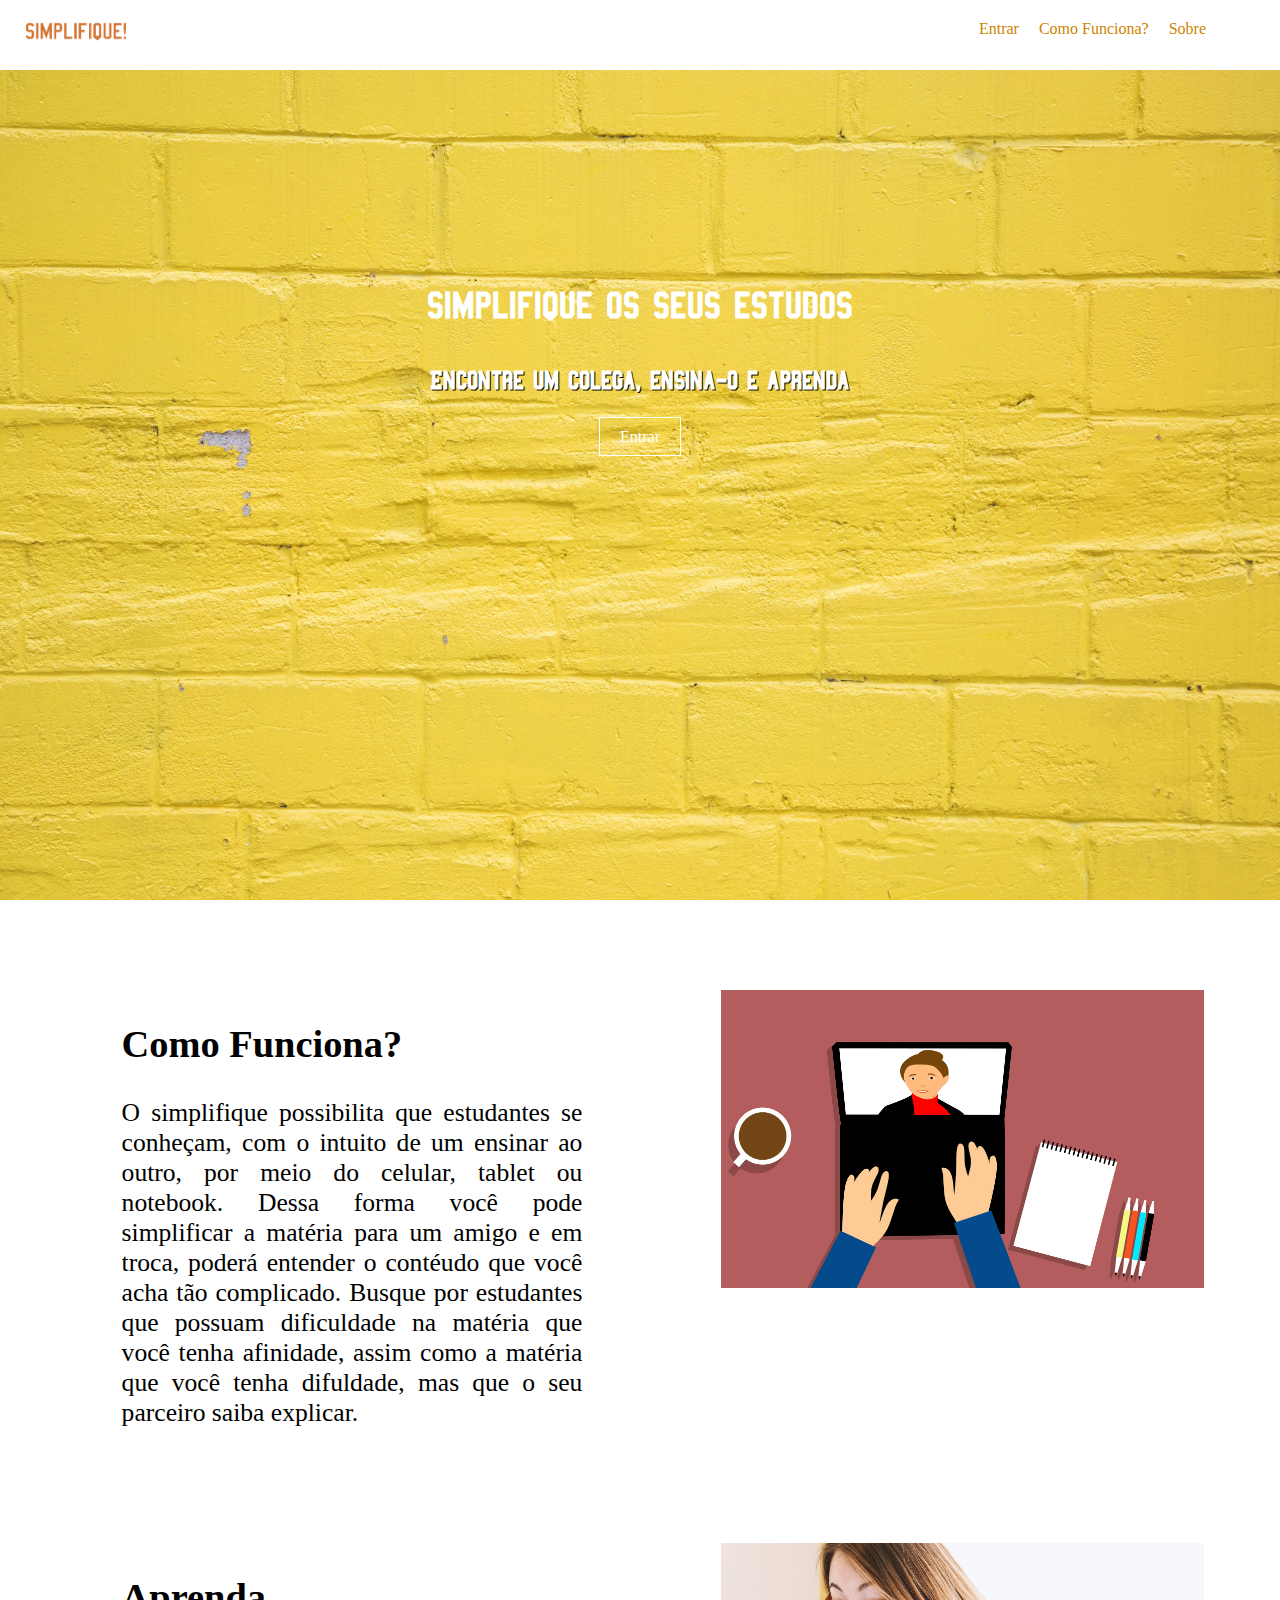
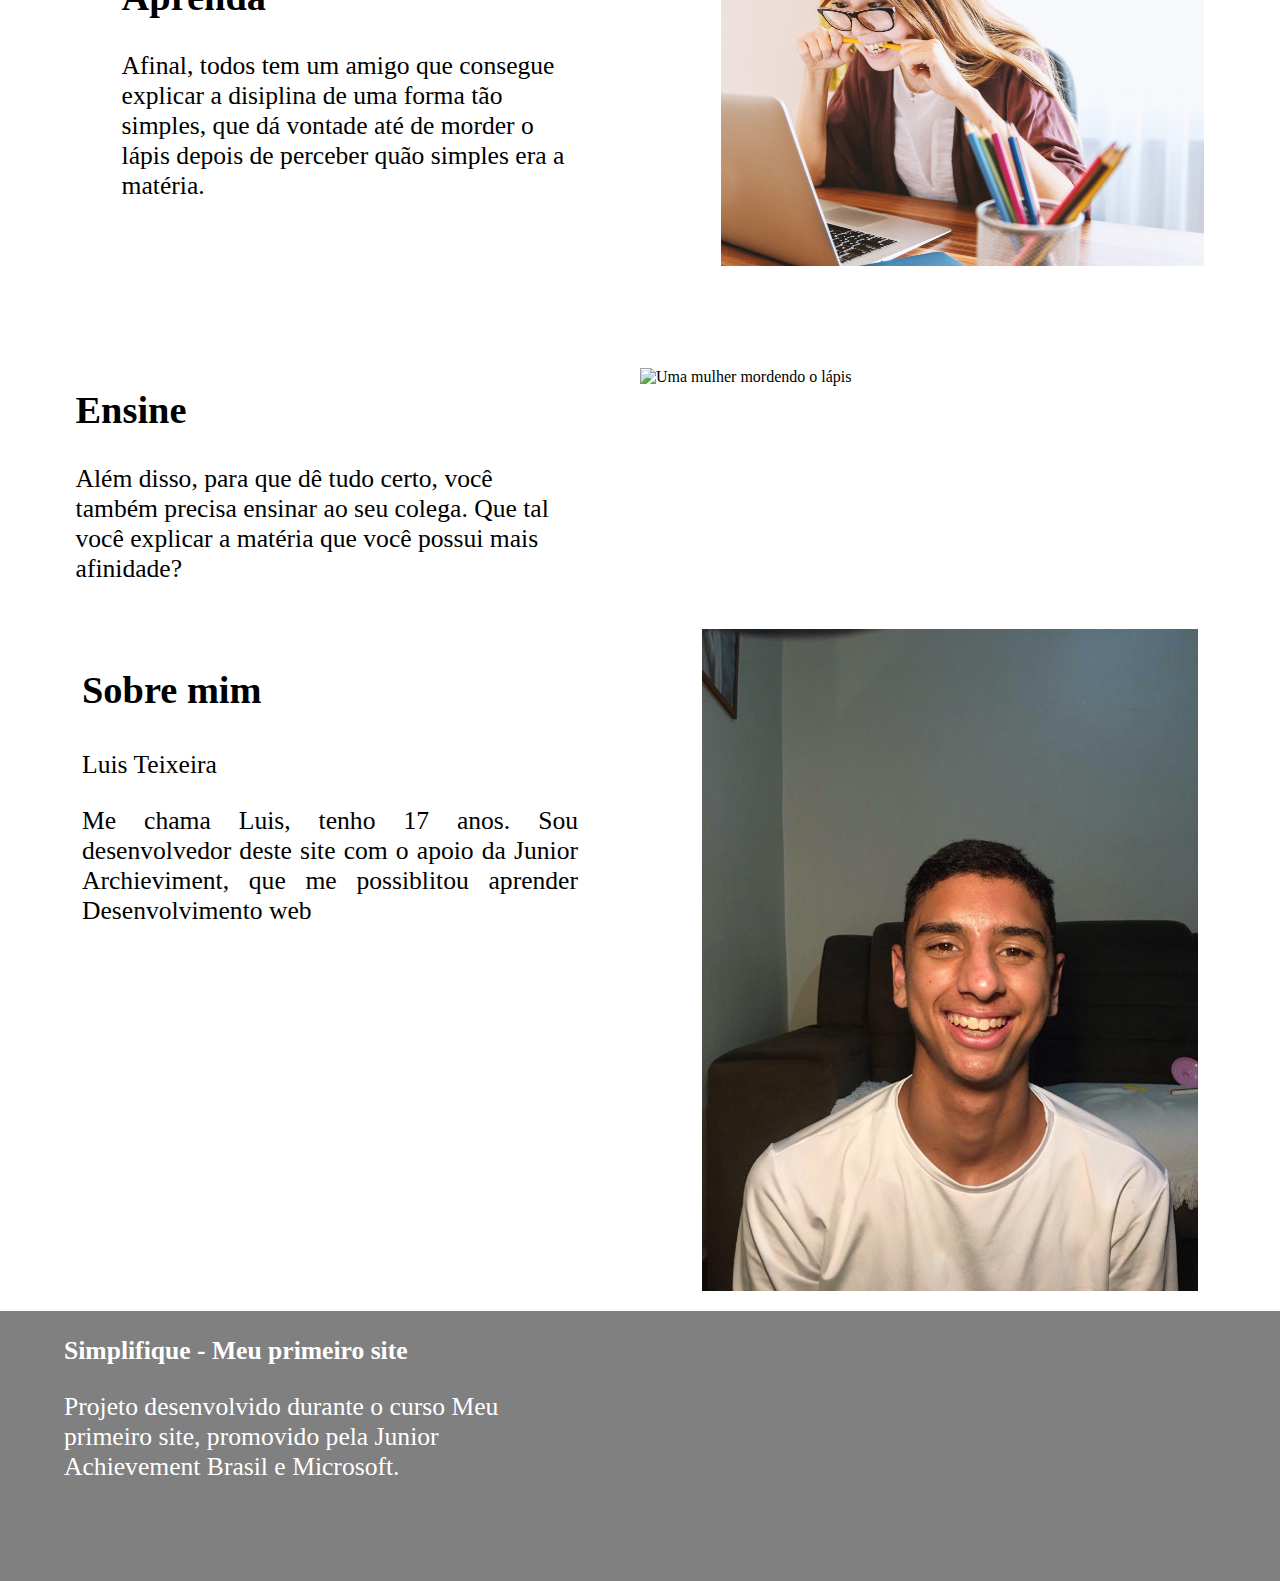
==== index.html @ 86086d3e "título" ====
<html>
    <head>
	<meta charset ="utf-8">
	<meta name="viewport" content="width=device-width, initial-scale=1.0">
        <title>Simplifique</title>
        <link rel="stylesheet" href="estilo.css">
    </head>
    <body>
        <header>
           <a href="index.html"> <img Inicio id="logo" src="img/logo.png" style="max-width:100%;height:auto;" alt="Nossos Mares"/></a>
            <ul id="menu">
                <li><a href="login.html">Entrar</a></li>
                <li><a href="#comoFunciona">Como Funciona?</a></li>
                <li><a href="#sobre">Sobre</a></li>
            </ul>
        </header>
        <div id="imagem_fundo">
             <h4  style="font-size:3vw" id="titulo">Simplifique os seus estudos</h4>
            <h4  style="font-size:2vw" id="subtitulo">Encontre um colega, ensina-o e aprenda</h4>
            <a id="acao" href="login.html" target="_blanck">Entrar</a>
        </div>
		<section id="comoFunciona" class="comoFunciona">
          <div class="coluna dois">
		  <h2 style="font-size:3vw">Como Funciona?</h2>
             <p  style="font-size:2vw">O simplifique possibilita que estudantes se conheçam, com o intuito de um ensinar ao outro, por meio do celular, tablet ou notebook. Dessa forma você pode simplificar a matéria para um amigo e em troca, poderá entender o contéudo que você acha tão complicado. Busque por estudantes que possuam dificuldade na matéria que você tenha afinidade, assim como a matéria que você tenha difuldade, mas que o seu parceiro saiba explicar.
			 </p> 
          </div>
			
          <div class="imgComoFunciona">
              <img style="max-width:100%;height:auto;" src="img/comoFunciona.jpg" alt="Uma mulher mordendo o lápis" />
          </div>  
			
        </section>
		
       <section id="aprender" class="aprender">
            <div class="coluna dois">
			<h2 style="font-size:3vw">Aprenda</h2>
              <p style="font-size:2vw">Afinal, todos tem um amigo  que consegue explicar a disiplina de uma forma tão simples, que dá vontade até de morder o lápis depois de perceber quão simples era a matéria. </p> 
            </div>
			
            <div class="imgAprender">
                <img style="max-width:100%;height:auto;" src="img/mordendoLapis.jpg" alt="Uma mulher mordendo o lápis" />
            </div>  
			
        </section>
		
		<section id="ensinar" class="ensinar">
            <div class="coluna dois">
			 <h2 style="font-size:3vw">Ensine</h2>
              <p style="font-size:2vw">Além disso, para que dê tudo certo, você também precisa ensinar ao seu colega. Que tal você explicar a matéria que você possui mais afinidade? </p> 
            </div>
			
            <div class="imgEnsinar">
                <img style="max-width:100%;height:auto;" src="img/mulherEsinando.jpg" alt="Uma mulher mordendo o lápis" />
            </div>  
			
        </section>
    
        <section id="sobre" >
            <div class="coluna dois">
                <h3 style="font-size:3vw">Sobre mim</h3>
                <p style="font-size:2vw">Luis Teixeira</p>
                <p style="font-size:2vw" class="justificado" style="font-size:22px" font-family="school" >Me chama Luis, tenho 17 anos. Sou desenvolvedor deste site com o apoio da Junior Archieviment, que me possiblitou aprender Desenvolvimento web</p>
            </div>
            <div class="coluna dois">
                <img style="max-width:100%;height:auto;" src="img/eu.jpg" alt="Eu sorrindo" />
            </div>
        </section>
        <footer>
            <div class="coluna dois">
                <h3 style="font-size:2vw">Simplifique - Meu primeiro site</h3>
                <p style="font-size:2vw">Projeto desenvolvido durante o curso Meu primeiro site, promovido pela Junior Achievement Brasil e Microsoft.</p>
            </div>
            
        </footer>
    </body>
</html>
---- estilo.css ----
html, body {
    margin: 0;
    padding: 0;
}
@font-face {
	font-family: colleges;
	src: url(fonts/colleges.ttf)
}
@font-face {
	font-family: retrochips;
	src: url(fonts/retrochips.ttf)
}
header {
  background-color: white;
    color: white;
    height: 70px;
    width: 100%;
    position: fixed;
    z-index: 10;
}
#logo {
    width: 100px;
    position: absolute;
    top: 1px;
    margin-left: 2%;
}
#menu {
    float: right;
    margin-right: 5%;
    list-style: none;
    margin-top: 0px;
}
li {
    float: left;
    padding: 20 10 20 10;
}
a {	text-decoration:none;
	color: #cc8400;
}
#imagem_fundo {
    background: url("fundo.jpg");
    height: 100%;
    text-align: center;
    background-size: cover;
}
#titulo {
    color: white;
    padding-top: 23%;
    font-size: 40px;
    line-height: 0.6;
	font-family: colleges;
}
#subtitulo {
    color: white;
    margin-left: 20%;
    margin-right: 20%;
    text-shadow: 1px 1px  black;
	font-family: colleges;
}
#acao {
    color: white;
    border: 1px white solid;
    padding: 10px 20px 10px 20px ;
}
.comoFunciona {
    text-align: justify;
	margin-top: 90px;
	float: left;
	padding: 0 5%;
	font-family: retrochips;

}
.imgComoFunciona{
	width: 42%;
	float: right;
    padding: 0 1%;
    position: relative;

}

.aprender {
    text-align: justify;
	text-align: left;
	margin-top: 90px;
	padding: 0 5%;
	font-family: retrochips;

}
.imgAprender{
	width: 42%;
	float: right;
    padding: 0 1%;
    position: relative;

}

.ensinar {
   text-align: justify;
	text-align: left;
	margin-top: 90px;
	padding: 0 1%;
	font-family: retrochips;

}
.imgEnsinar{
	width: 42%;
	float: left;
    padding: 1% 0;
    position: relative;

}
.icone {
    width: 51px;
}
section {
    padding: 20px;
    float: left;
}
.destaque {
    background-color: #f7f7f7;
}
.imgeco {
    width: 90%;
    height: 30%;
}
.coluna {
    float: left;
    padding: 0 5%;
    position: relative;
}
.dois {
    width: 40%;
}
.quatro {
    width: 15%;
}
.tres {
    width: 29%;
    padding: 0 2%;
}
.justificado {
    text-align: justify;
}
.centralizado {
    text-align: center;
}
footer {
    background-color: #808080;
    float: left;
    width: 100%;
    height: 30%;
    color: white;
}
 @media screen and (max-width: 800px) {
 .left, .main, .right {
width: 100%;
 }
}
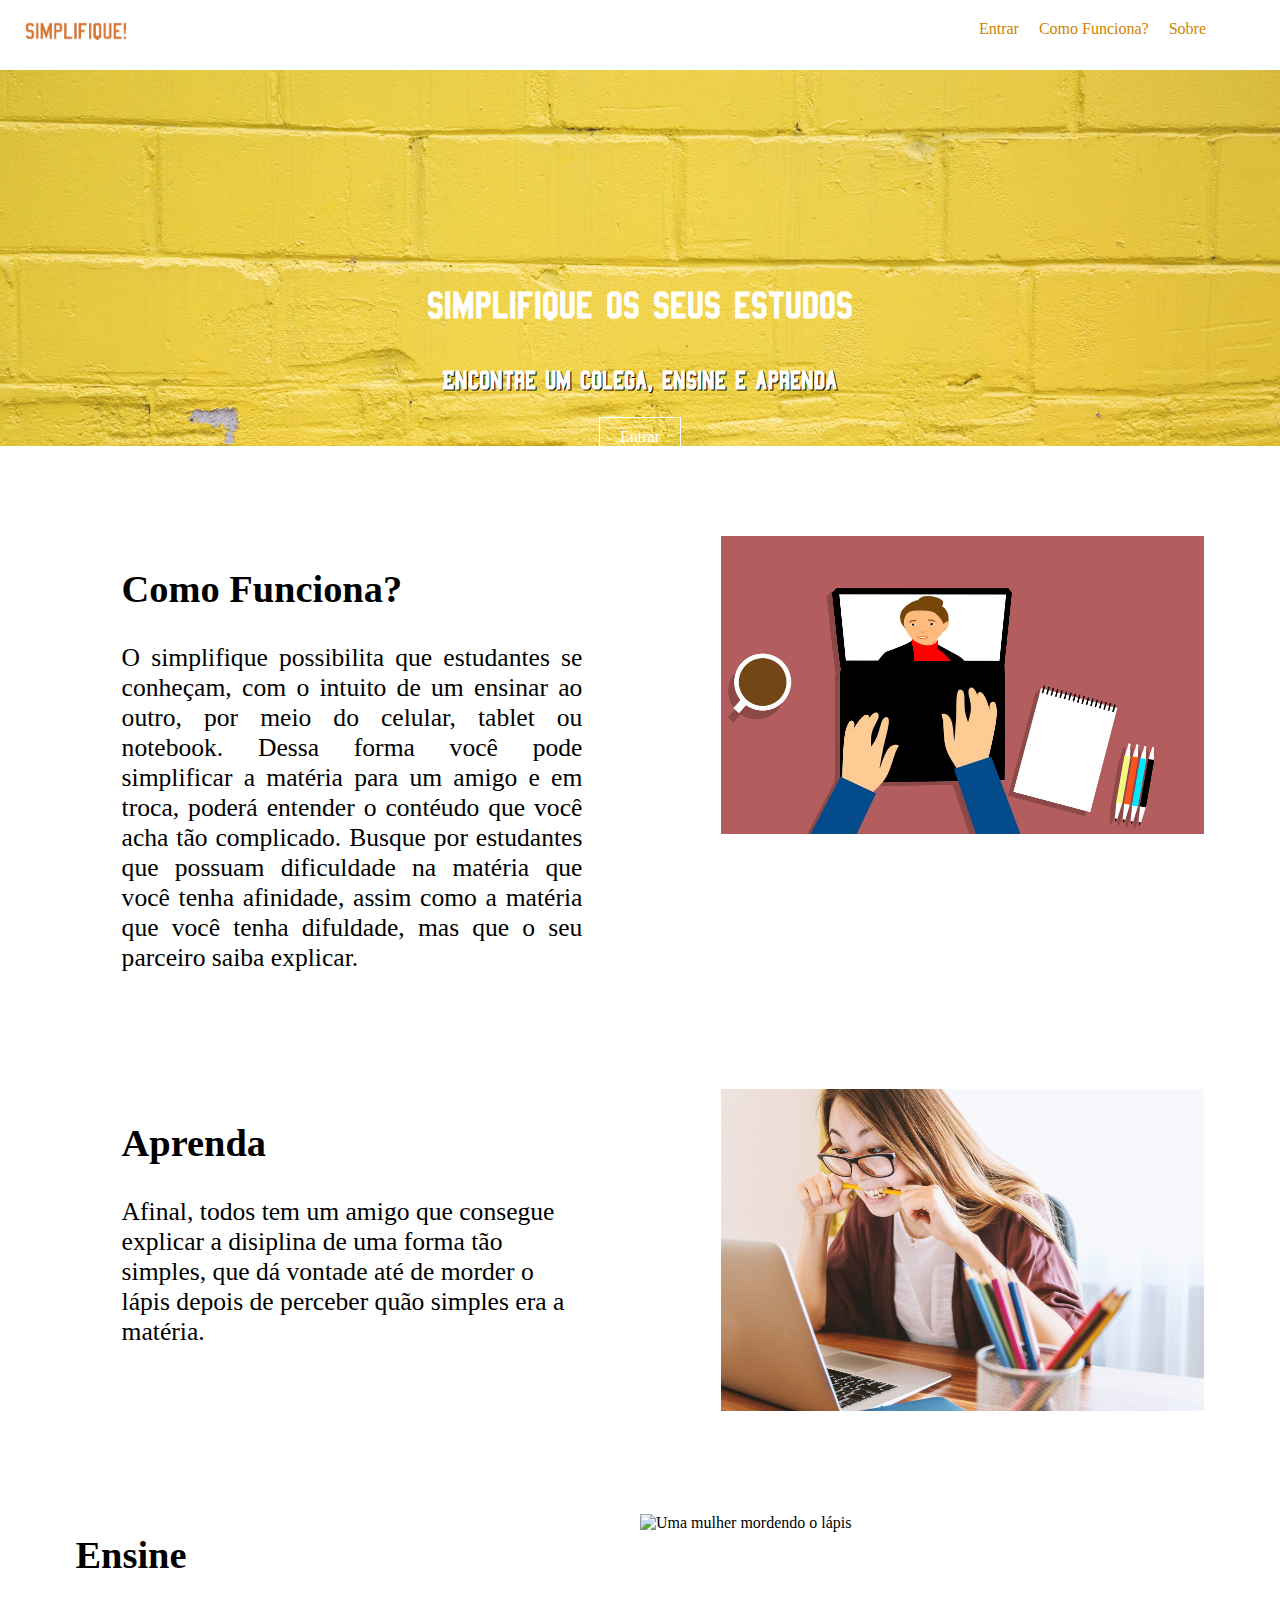
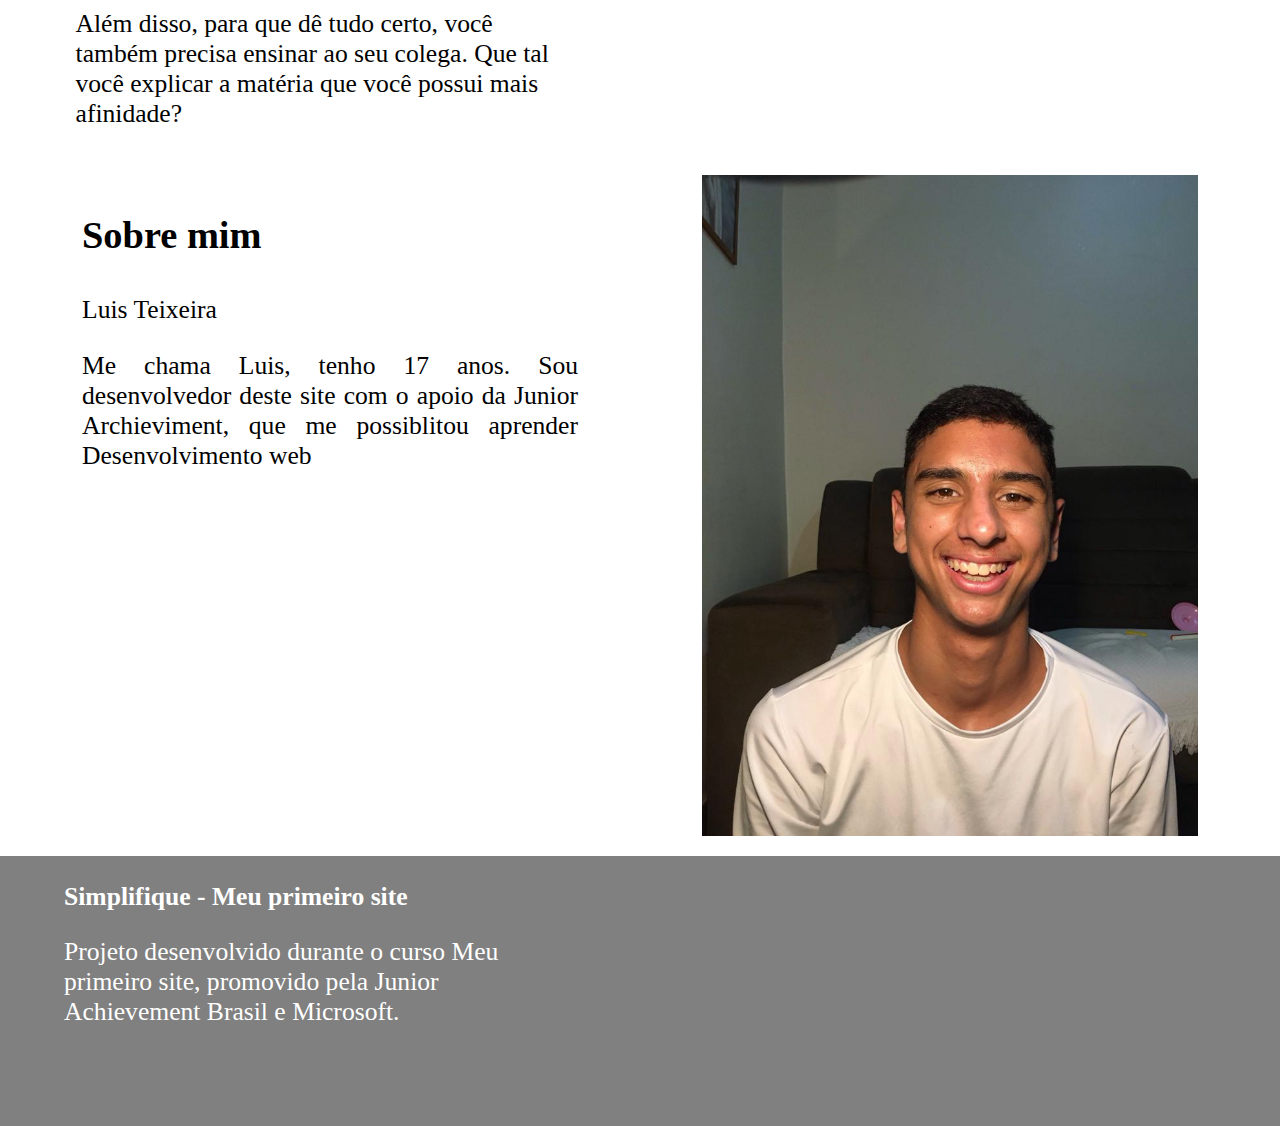
==== commit c8d6336b: "erro de pt" ====
--- a/index.html
+++ b/index.html
@@ -7,7 +7,7 @@
     </head>
     <body>
         <header>
-           <a href="index.html"> <img Inicio id="logo" src="img/logo.png" style="max-width:100%;height:auto;" alt="Nossos Mares"/></a>
+           <a href="index.html"> <img Inicio id="logo" src="img/logo.png" style="max-width:100%;height:auto;" alt="Simplifique"/></a>
             <ul id="menu">
                 <li><a href="login.html">Entrar</a></li>
                 <li><a href="#comoFunciona">Como Funciona?</a></li>
@@ -16,7 +16,7 @@
         </header>
         <div id="imagem_fundo">
              <h4  style="font-size:3vw" id="titulo">Simplifique os seus estudos</h4>
-            <h4  style="font-size:2vw" id="subtitulo">Encontre um colega, ensina-o e aprenda</h4>
+            <h4  style="font-size:2vw" id="subtitulo">Encontre um colega, ensine e aprenda</h4>
             <a id="acao" href="login.html" target="_blanck">Entrar</a>
         </div>
 		<section id="comoFunciona" class="comoFunciona">
--- a/estilo.css
+++ b/estilo.css
@@ -39,7 +39,8 @@
 }
 #imagem_fundo {
     background: url("fundo.jpg");
-    height: 100%;
+	max-width:100%;
+	height:auto;
     text-align: center;
     background-size: cover;
 }
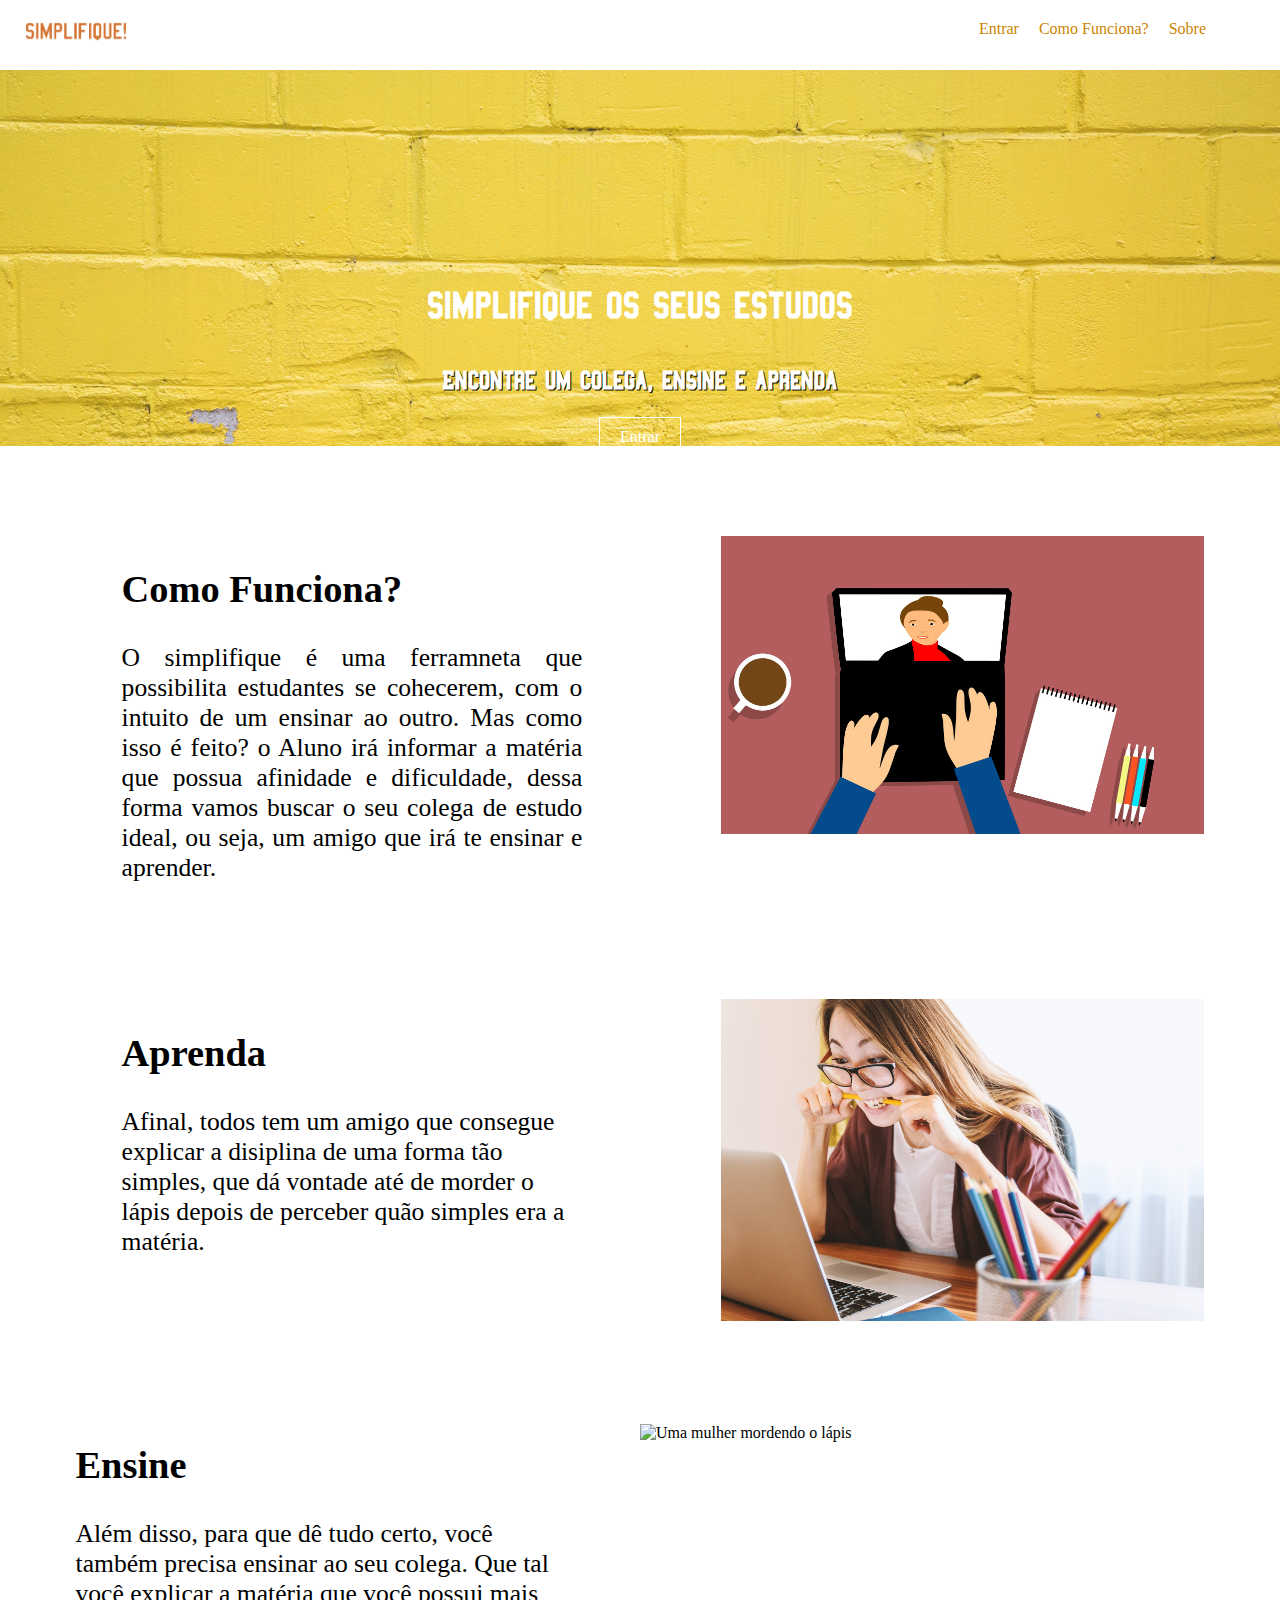
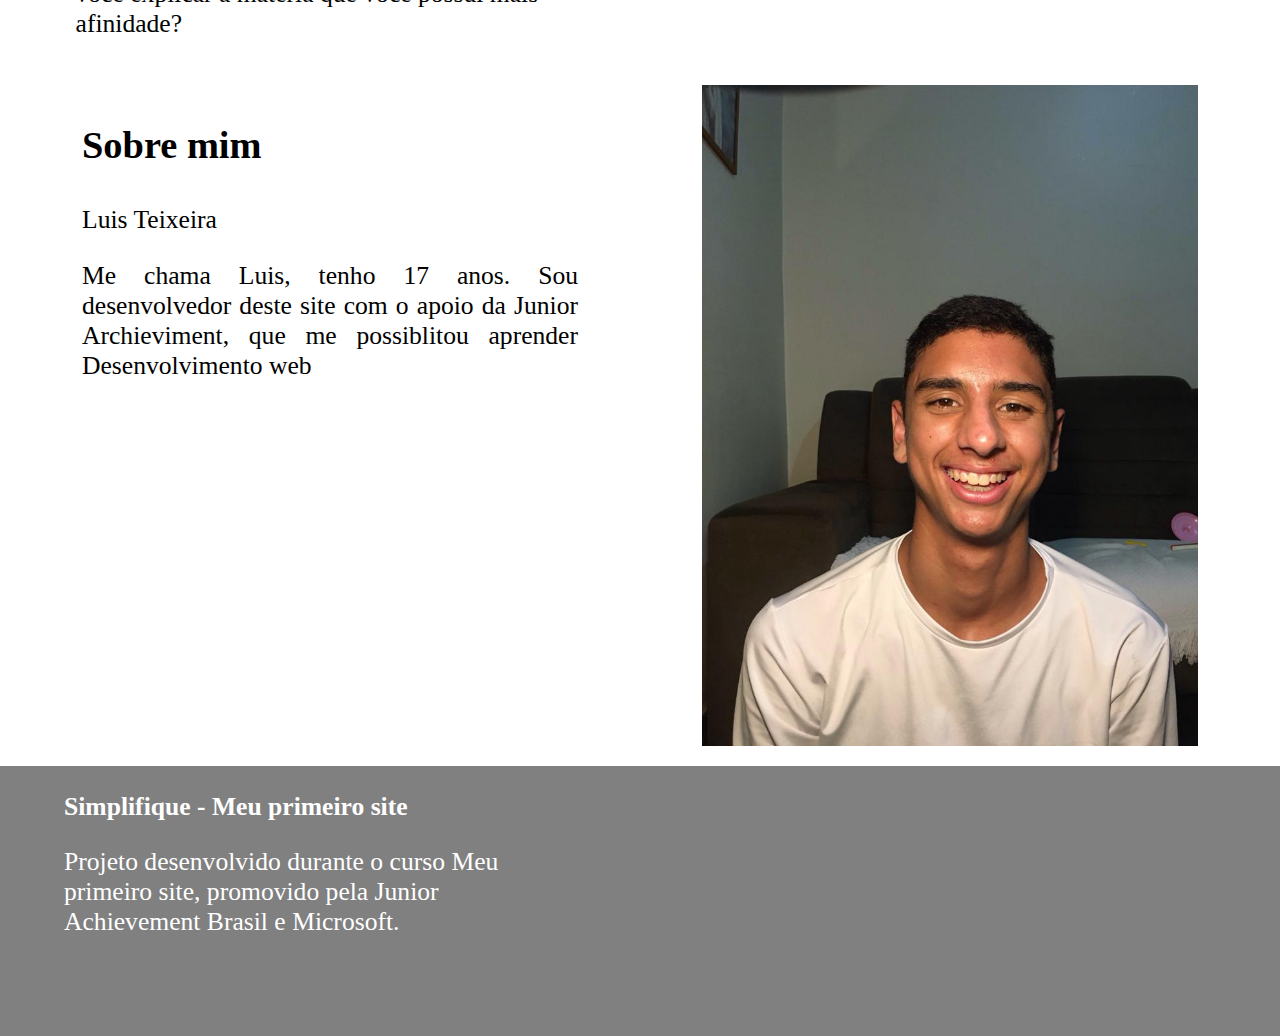
==== commit 24d50a65: "Update index.html" ====
--- a/index.html
+++ b/index.html
@@ -22,7 +22,7 @@
 		<section id="comoFunciona" class="comoFunciona">
           <div class="coluna dois">
 		  <h2 style="font-size:3vw">Como Funciona?</h2>
-             <p  style="font-size:2vw">O simplifique possibilita que estudantes se conheçam, com o intuito de um ensinar ao outro, por meio do celular, tablet ou notebook. Dessa forma você pode simplificar a matéria para um amigo e em troca, poderá entender o contéudo que você acha tão complicado. Busque por estudantes que possuam dificuldade na matéria que você tenha afinidade, assim como a matéria que você tenha difuldade, mas que o seu parceiro saiba explicar.
+             <p  style="font-size:2vw">O simplifique é uma ferramneta que possibilita estudantes se cohecerem, com o intuito de um ensinar ao outro. Mas como isso é feito? o Aluno irá informar a matéria que possua afinidade e dificuldade, dessa forma vamos buscar o seu colega de estudo ideal, ou seja, um amigo que irá  te ensinar e aprender.
 			 </p> 
           </div>
 			
--- a/estilo.css
+++ b/estilo.css
@@ -39,7 +39,7 @@
 }
 #imagem_fundo {
     background: url("fundo.jpg");
-	max-width:100%;
+	max-width:300%;
 	height:auto;
     text-align: center;
     background-size: cover;
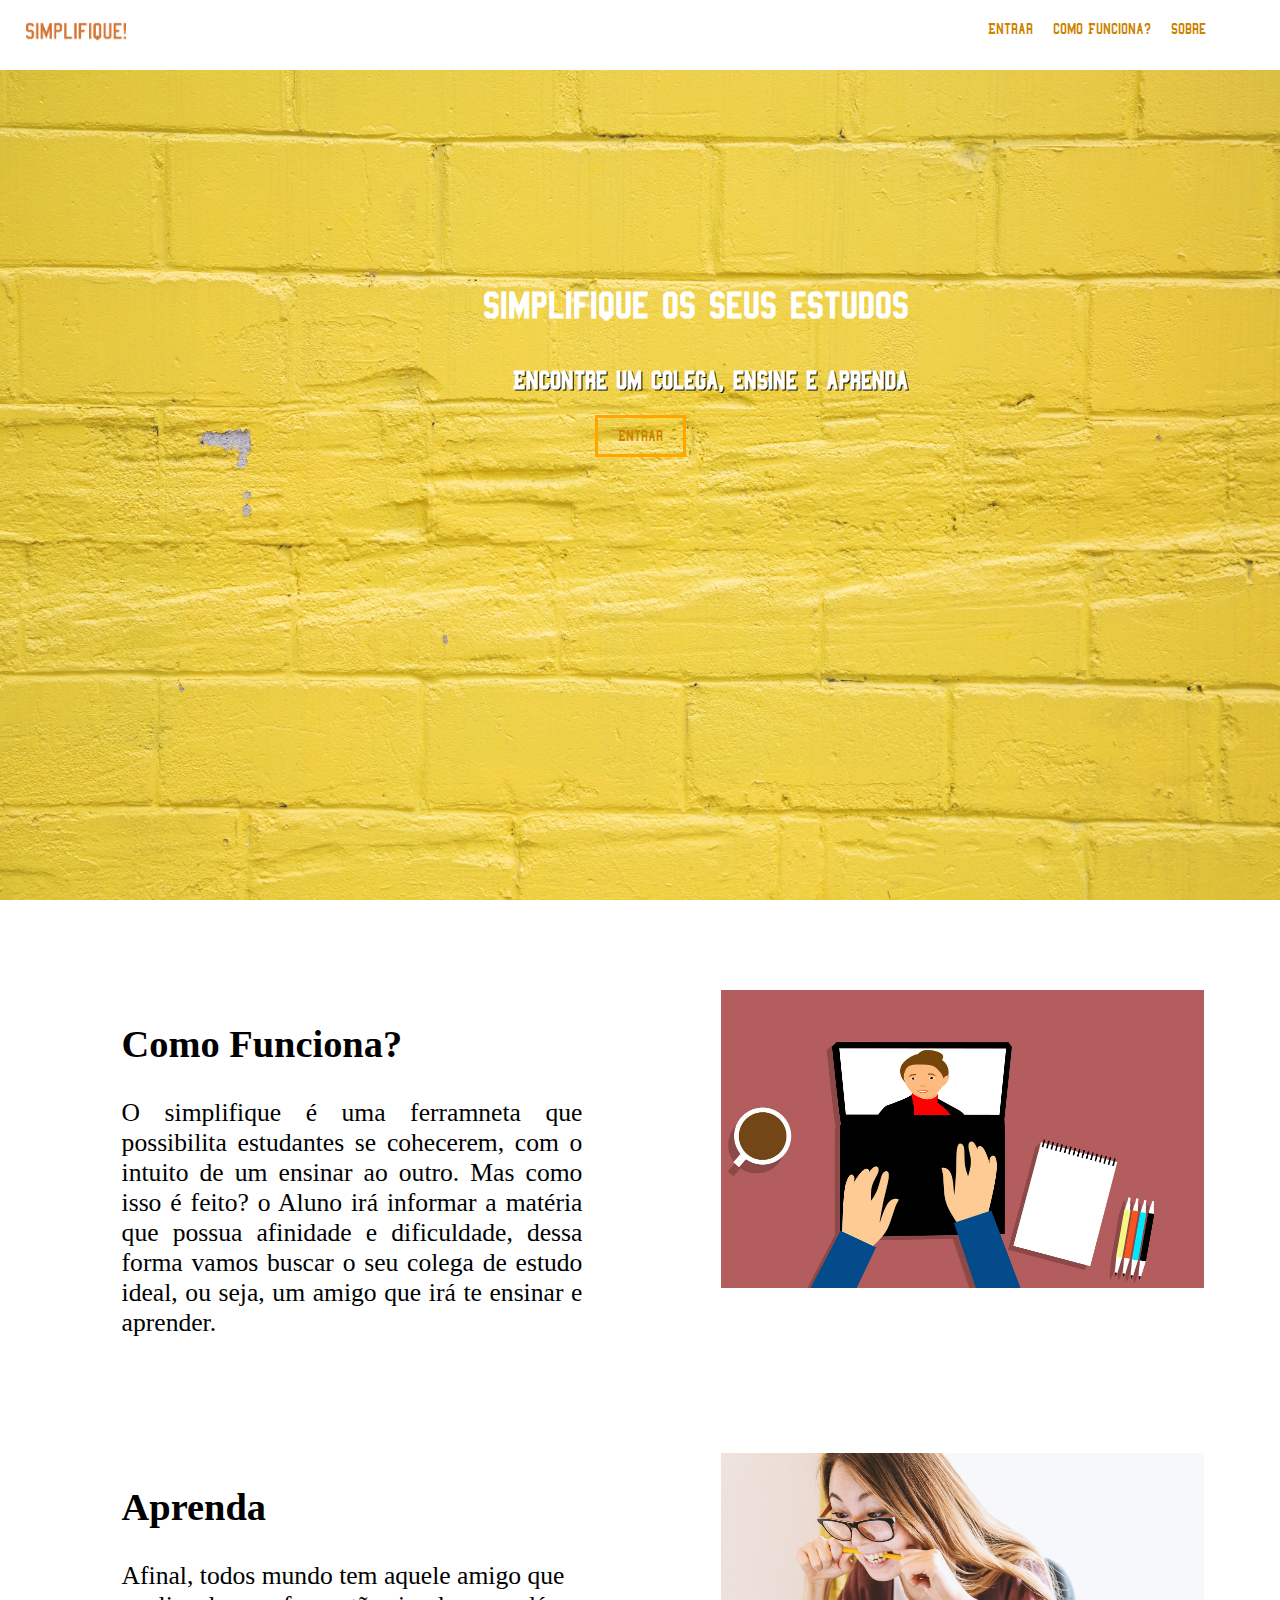
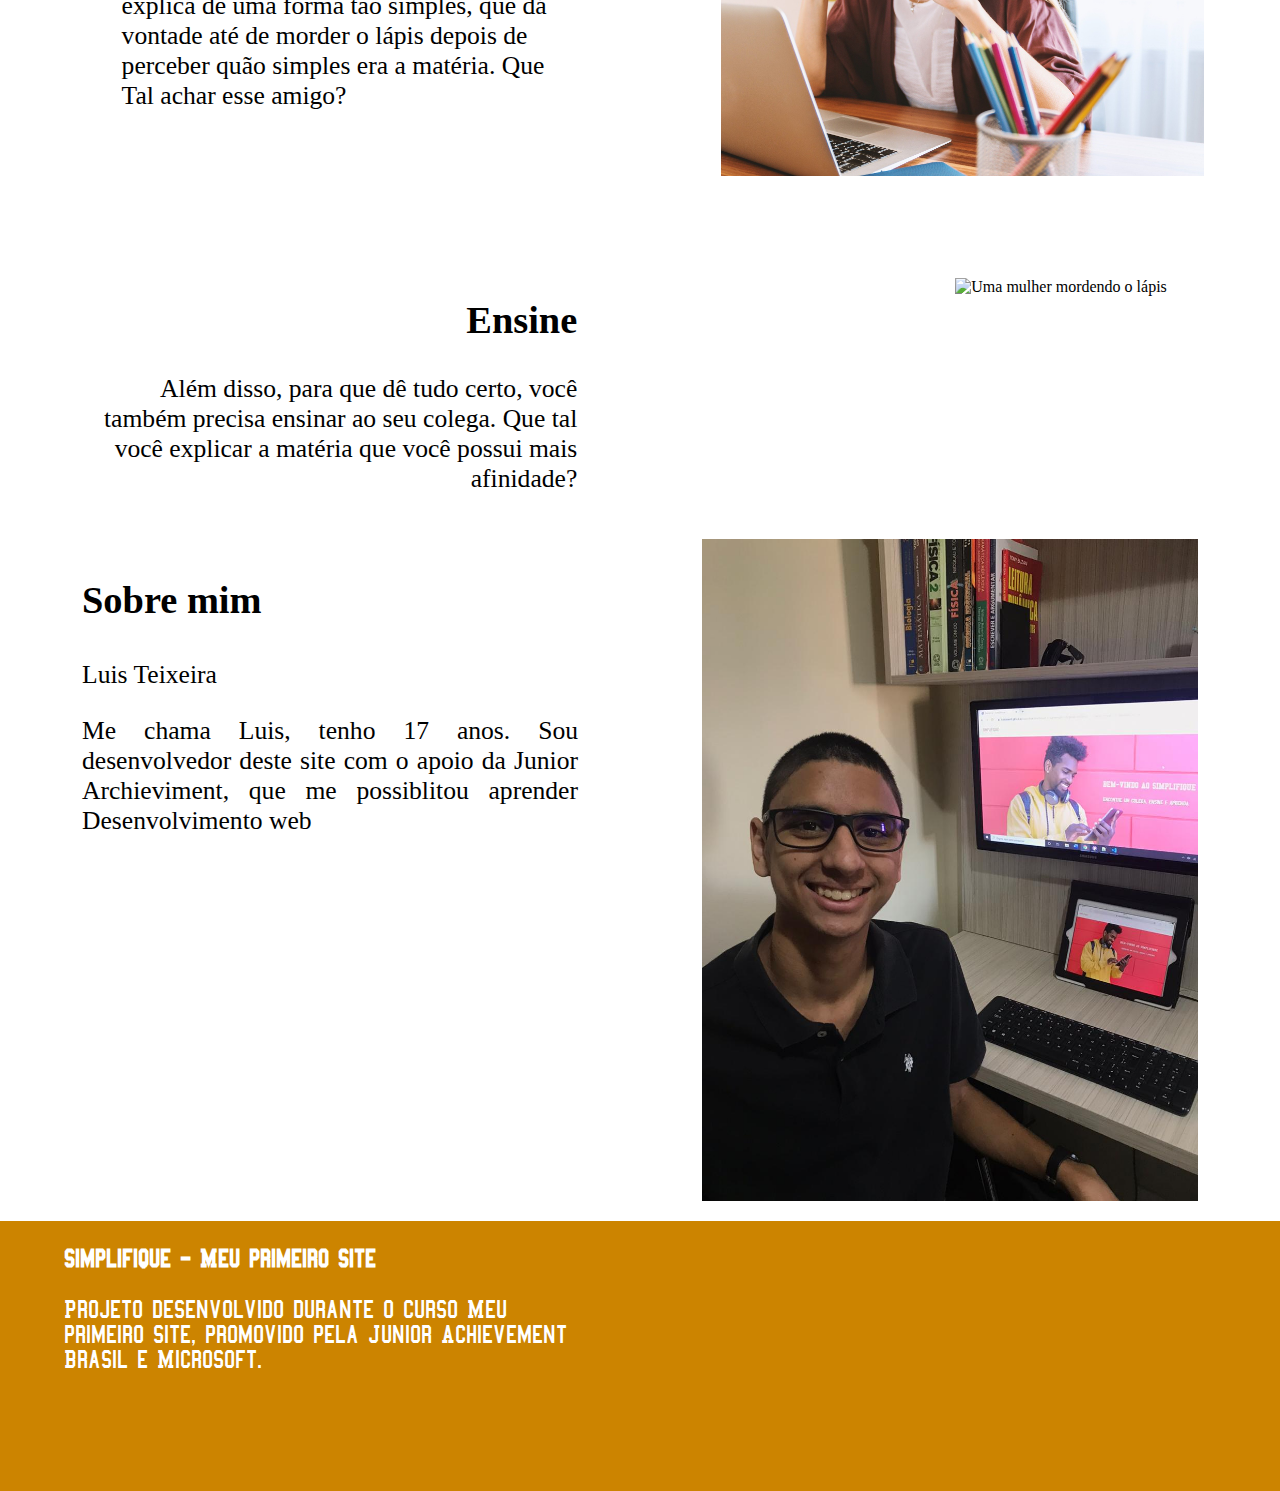
==== commit db0b78ca: "mundança de texto" ====
--- a/index.html
+++ b/index.html
@@ -1,9 +1,9 @@
 <html>
     <head>
 	<meta charset ="utf-8">
-	<meta name="viewport" content="width=device-width, initial-scale=1.0">
         <title>Simplifique</title>
         <link rel="stylesheet" href="estilo.css">
+		<meta name="viewport" content="width=device-width, initial-scale=1.0">
     </head>
     <body>
         <header>
@@ -35,7 +35,7 @@
        <section id="aprender" class="aprender">
             <div class="coluna dois">
 			<h2 style="font-size:3vw">Aprenda</h2>
-              <p style="font-size:2vw">Afinal, todos tem um amigo  que consegue explicar a disiplina de uma forma tão simples, que dá vontade até de morder o lápis depois de perceber quão simples era a matéria. </p> 
+              <p style="font-size:2vw">Afinal, todos mundo tem aquele amigo que explica de uma forma tão simples, que dá vontade até de morder o lápis depois de perceber quão simples era a matéria. Que Tal achar esse amigo? </p> 
             </div>
 			
             <div class="imgAprender">
--- a/estilo.css
+++ b/estilo.css
@@ -36,39 +36,43 @@
 }
 a {	text-decoration:none;
 	color: #cc8400;
+	font-family: colleges;
 }
 #imagem_fundo {
     background: url("fundo.jpg");
-	max-width:300%;
-	height:auto;
+    height: 100%;
     text-align: center;
     background-size: cover;
 }
 #titulo {
     color: white;
+	text-align: right;
+	padding: 0 29%;
     padding-top: 23%;
     font-size: 40px;
     line-height: 0.6;
 	font-family: colleges;
 }
 #subtitulo {
-    color: white;
-    margin-left: 20%;
-    margin-right: 20%;
+	color: white;
+	text-align: right;
+	padding: 0 29%;
+	font-size: 20px;
     text-shadow: 1px 1px  black;
 	font-family: colleges;
 }
 #acao {
-    color: white;
-    border: 1px white solid;
+    color: #cc8400;
+    border: 3px orange solid;
     padding: 10px 20px 10px 20px ;
+	font-family: colleges;
 }
 .comoFunciona {
     text-align: justify;
 	margin-top: 90px;
 	float: left;
 	padding: 0 5%;
-	font-family: retrochips;
+		font-family: retrochips;
 
 }
 .imgComoFunciona{
@@ -84,7 +88,7 @@
 	text-align: left;
 	margin-top: 90px;
 	padding: 0 5%;
-	font-family: retrochips;
+		font-family: retrochips;
 
 }
 .imgAprender{
@@ -97,7 +101,7 @@
 
 .ensinar {
    text-align: justify;
-	text-align: left;
+	text-align: right;
 	margin-top: 90px;
 	padding: 0 1%;
 	font-family: retrochips;
@@ -111,7 +115,7 @@
 
 }
 .icone {
-    width: 51px;
+    width: 35px;
 }
 section {
     padding: 20px;
@@ -121,8 +125,8 @@
     background-color: #f7f7f7;
 }
 .imgeco {
-    width: 90%;
-    height: 30%;
+    width: 40%;
+    height: 15%;
 }
 .coluna {
     float: left;
@@ -146,13 +150,14 @@
     text-align: center;
 }
 footer {
-    background-color: #808080;
+    background-color: #cc8400;
     float: left;
     width: 100%;
     height: 30%;
     color: white;
+		font-family: colleges;
 }
- @media screen and (max-width: 800px) {
+ @media screen and (max-width: 100%) {
  .left, .main, .right {
 width: 100%;
  }
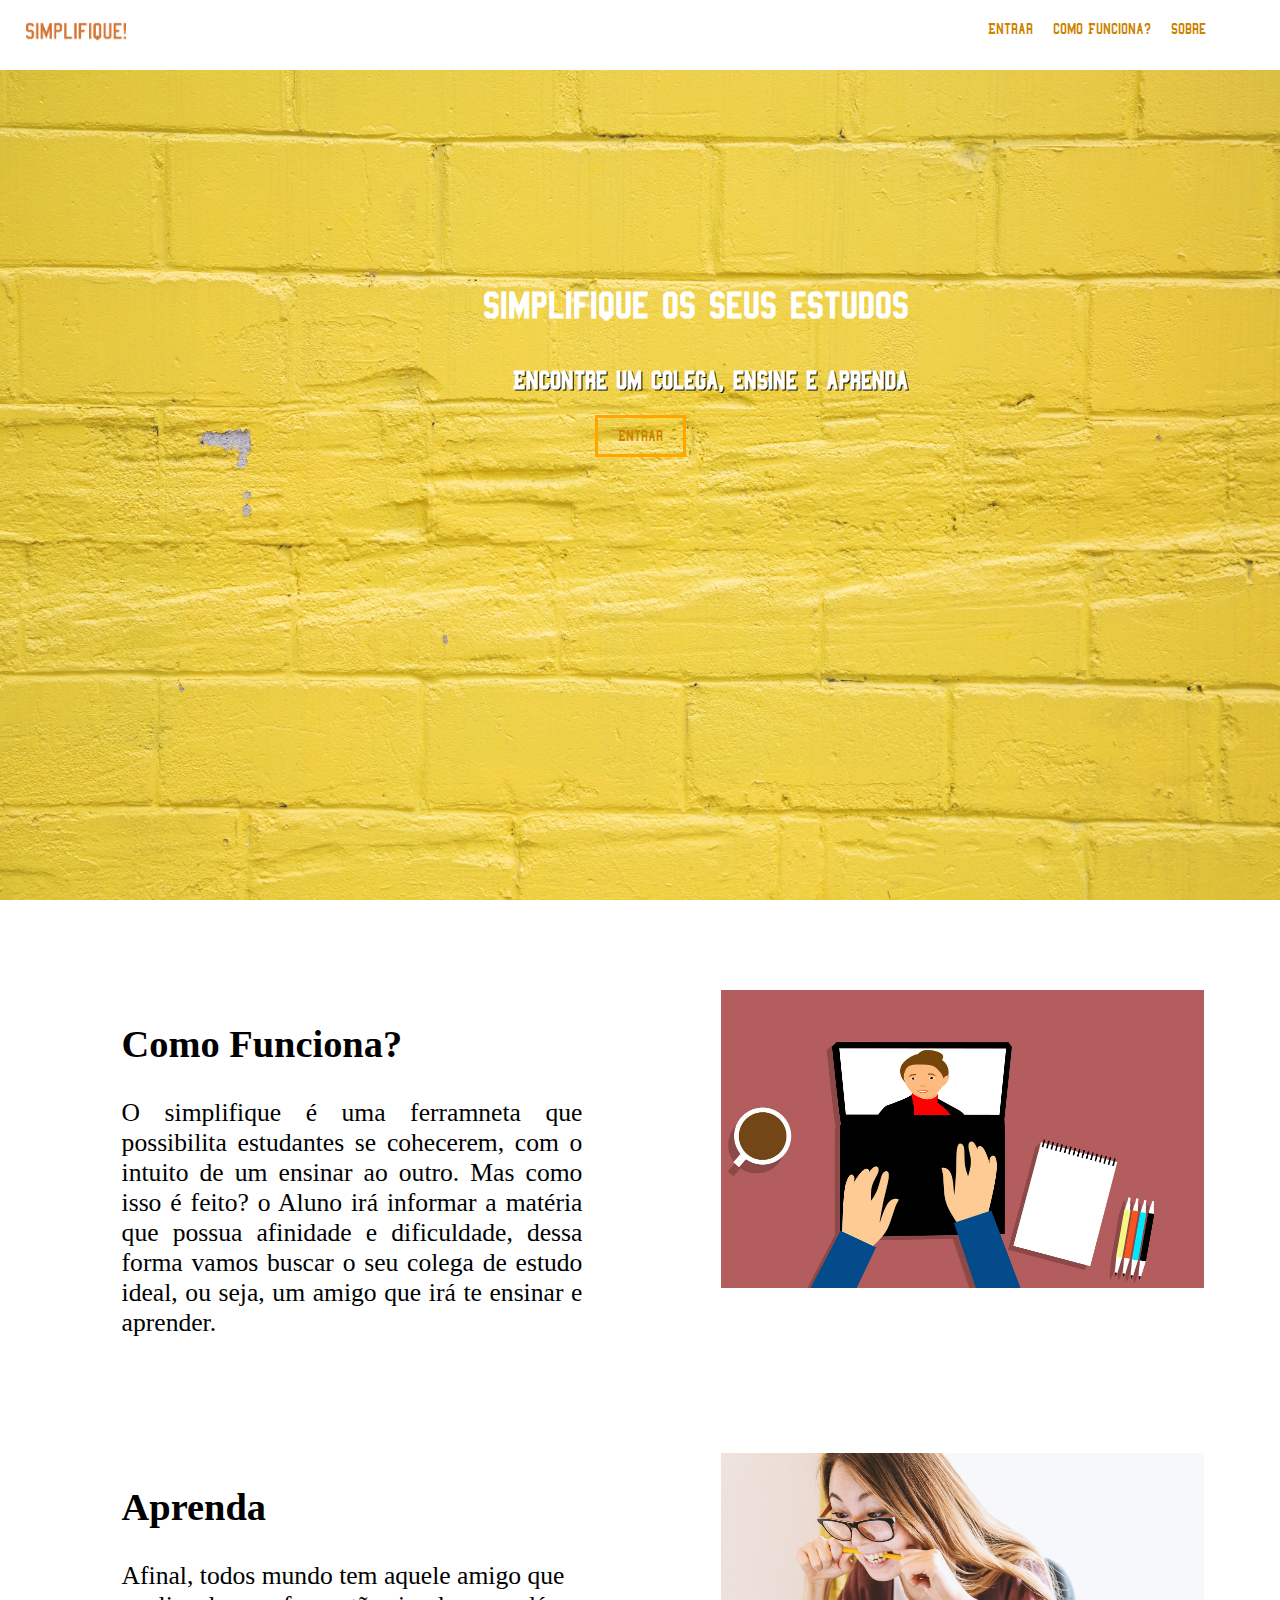
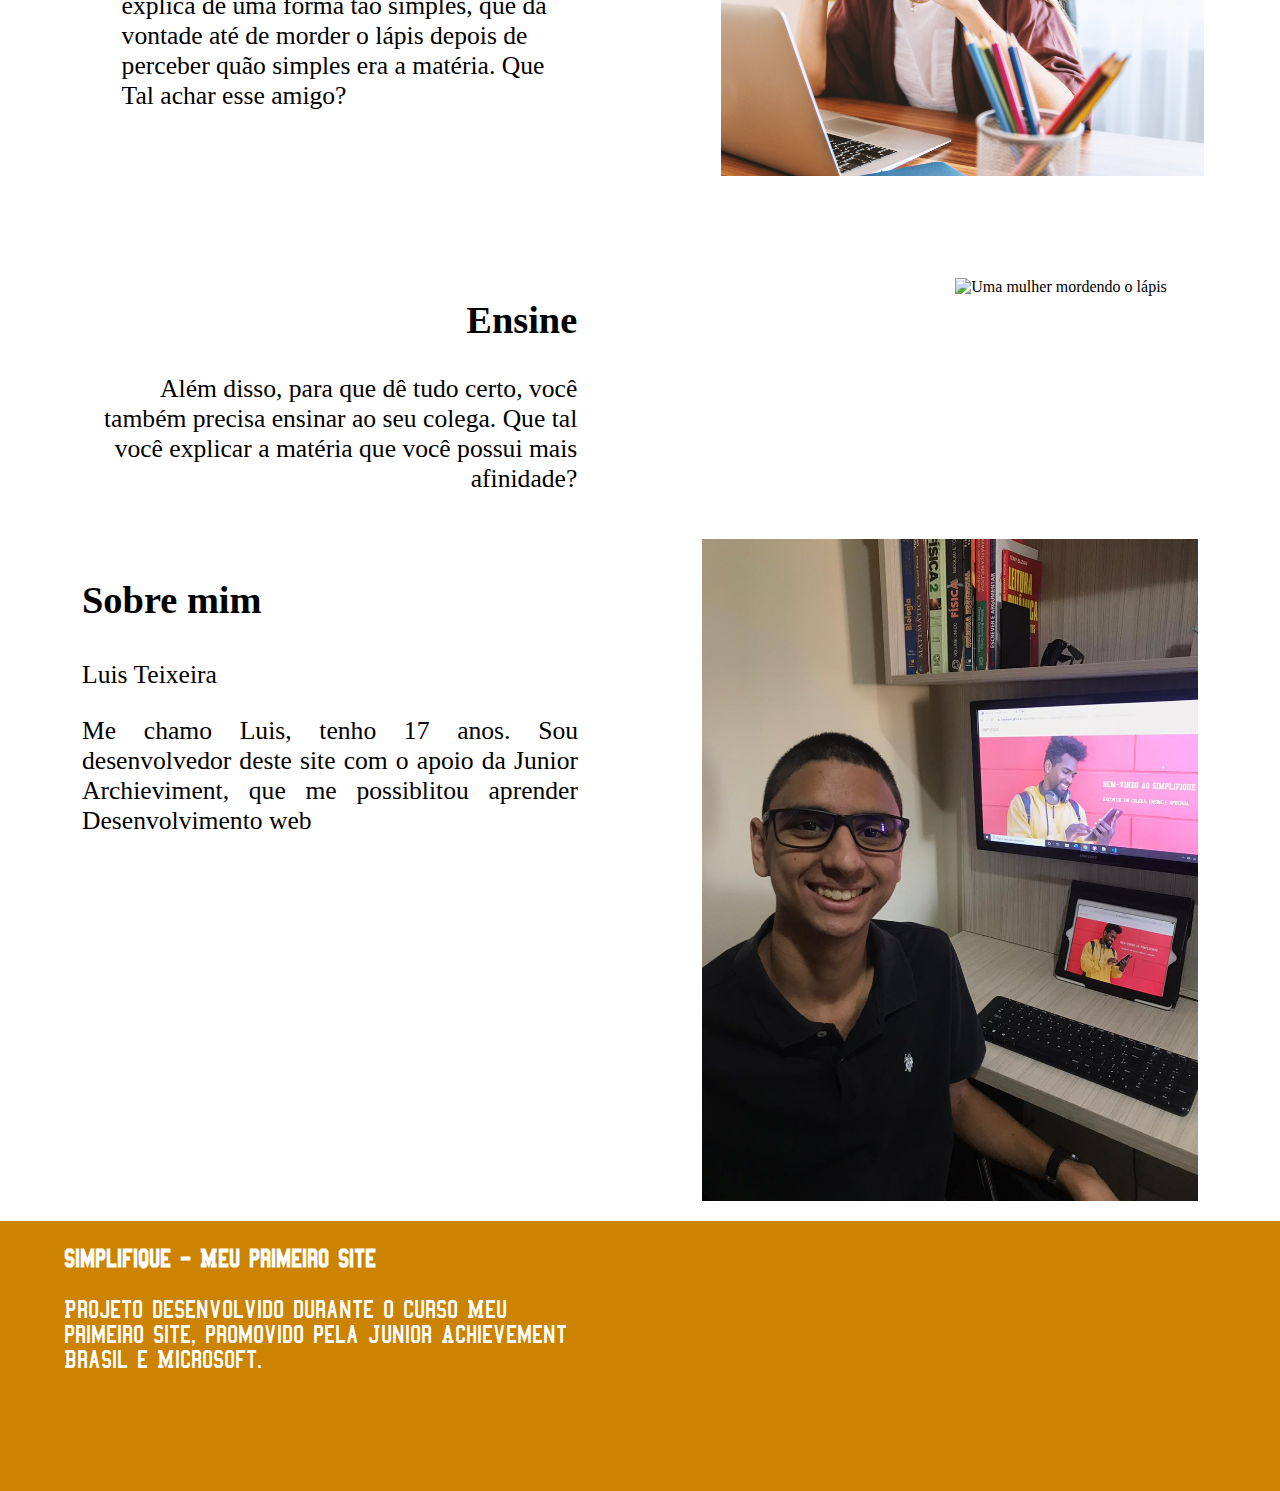
==== commit 4bb33c81: "Update index.html" ====
--- a/index.html
+++ b/index.html
@@ -60,7 +60,7 @@
             <div class="coluna dois">
                 <h3 style="font-size:3vw">Sobre mim</h3>
                 <p style="font-size:2vw">Luis Teixeira</p>
-                <p style="font-size:2vw" class="justificado" style="font-size:22px" font-family="school" >Me chama Luis, tenho 17 anos. Sou desenvolvedor deste site com o apoio da Junior Archieviment, que me possiblitou aprender Desenvolvimento web</p>
+                <p style="font-size:2vw" class="justificado" style="font-size:22px" font-family="school" >Me chamo Luis, tenho 17 anos. Sou desenvolvedor deste site com o apoio da Junior Archieviment, que me possiblitou aprender Desenvolvimento web</p>
             </div>
             <div class="coluna dois">
                 <img style="max-width:100%;height:auto;" src="img/eu.jpg" alt="Eu sorrindo" />
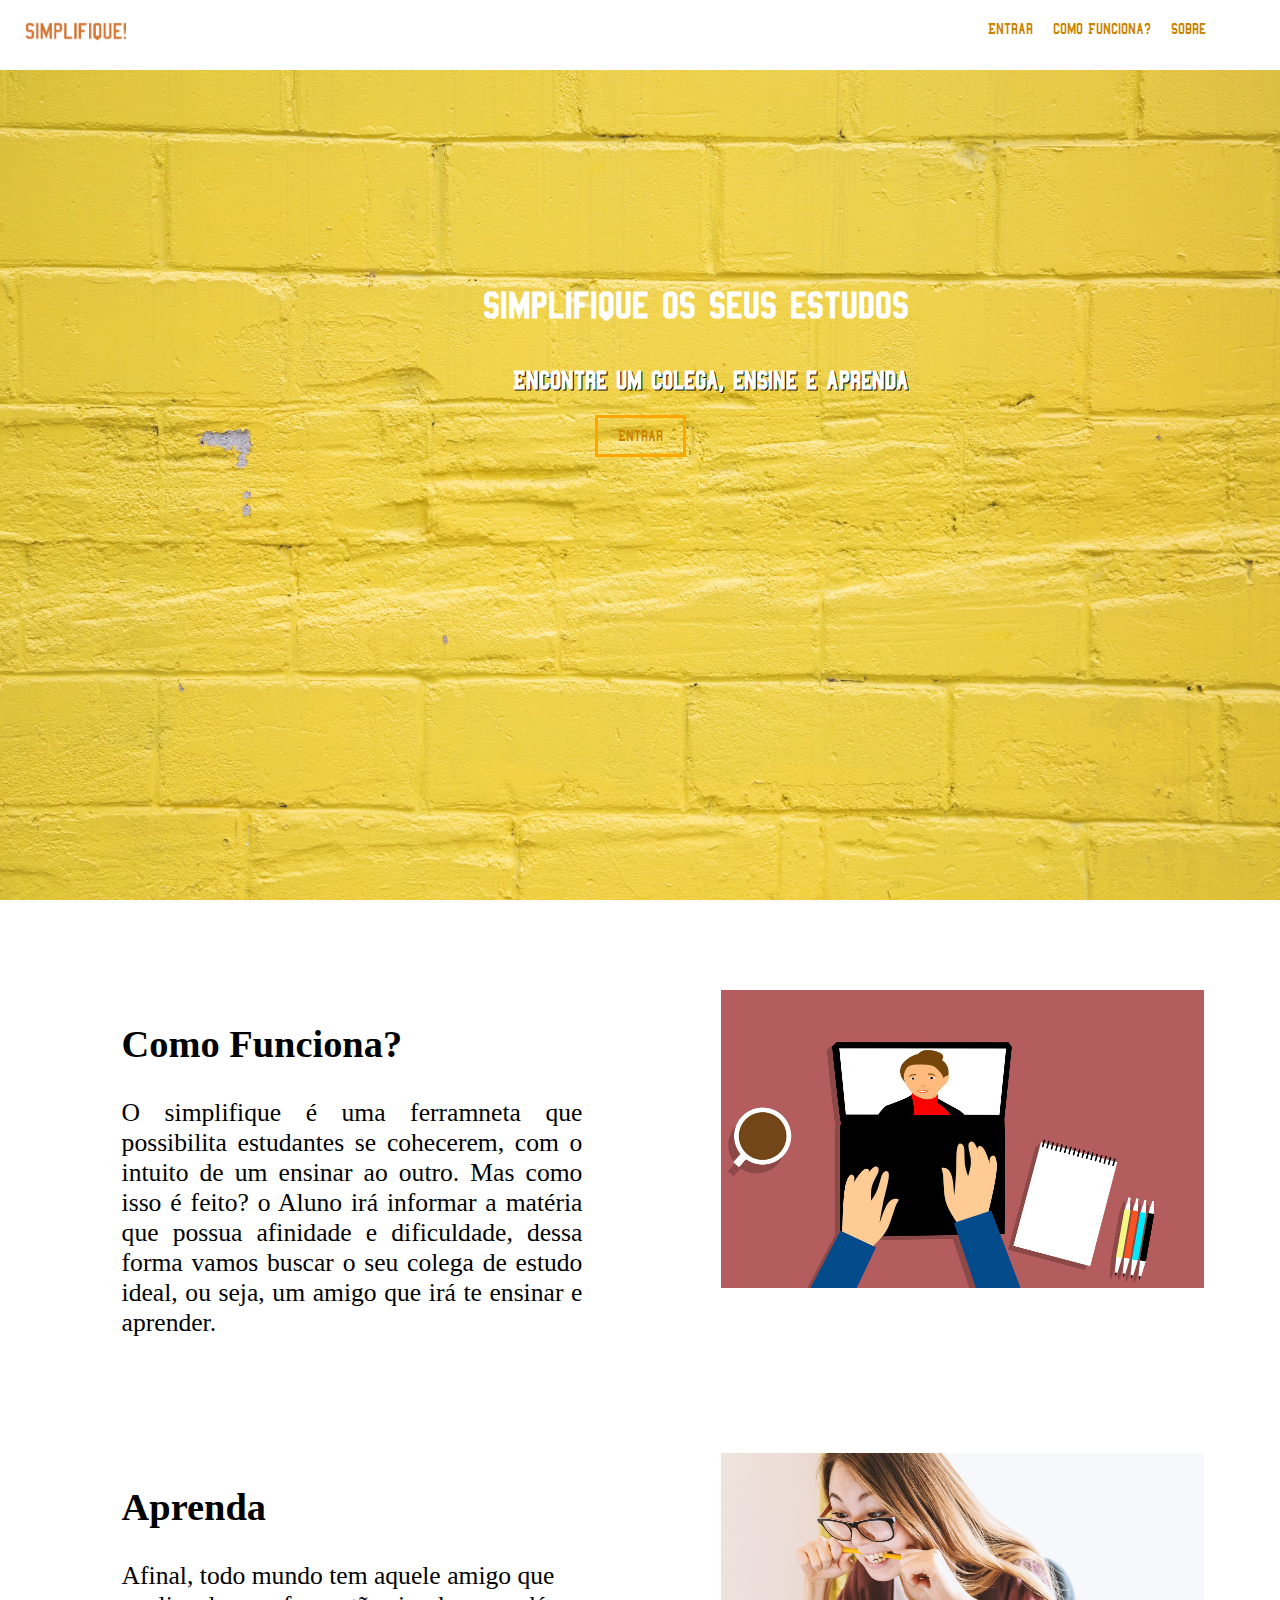
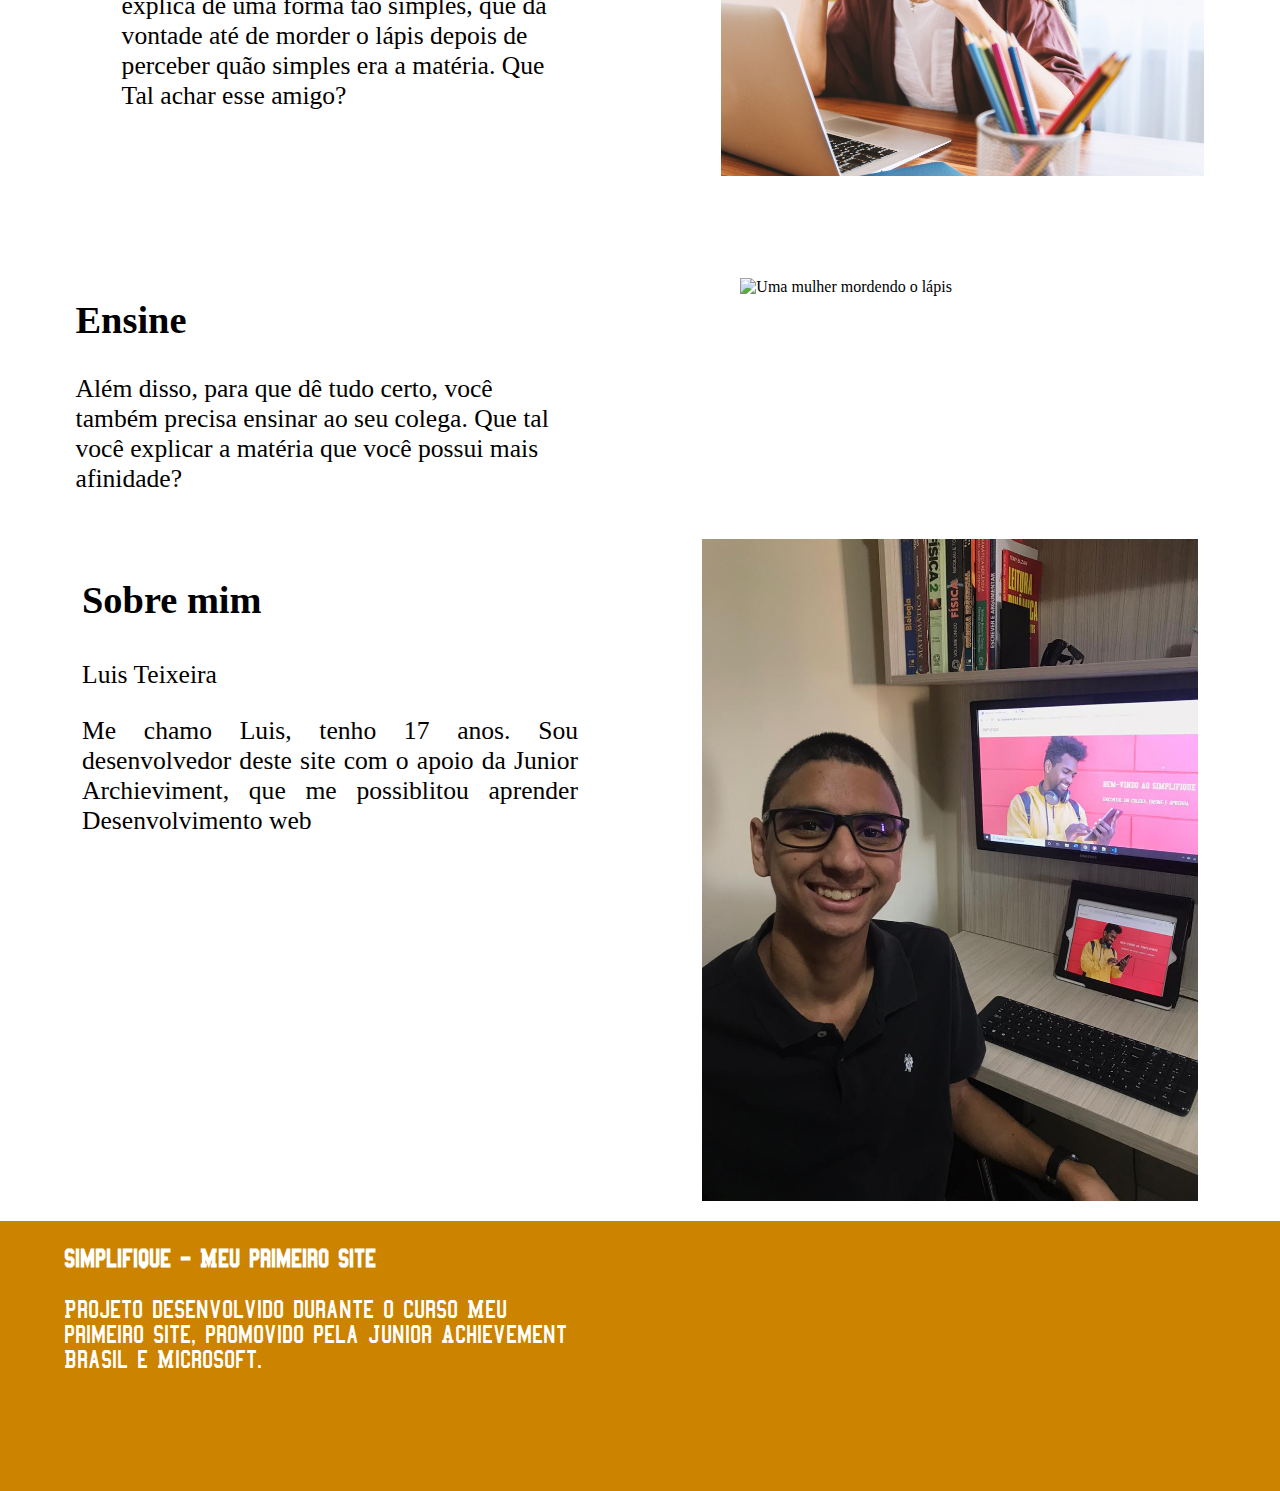
==== commit c88911bd: "Update index.html" ====
--- a/index.html
+++ b/index.html
@@ -35,7 +35,7 @@
        <section id="aprender" class="aprender">
             <div class="coluna dois">
 			<h2 style="font-size:3vw">Aprenda</h2>
-              <p style="font-size:2vw">Afinal, todos mundo tem aquele amigo que explica de uma forma tão simples, que dá vontade até de morder o lápis depois de perceber quão simples era a matéria. Que Tal achar esse amigo? </p> 
+              <p style="font-size:2vw">Afinal, todo mundo tem aquele amigo que explica de uma forma tão simples, que dá vontade até de morder o lápis depois de perceber quão simples era a matéria. Que Tal achar esse amigo? </p> 
             </div>
 			
             <div class="imgAprender">
--- a/estilo.css
+++ b/estilo.css
@@ -72,7 +72,7 @@
 	margin-top: 90px;
 	float: left;
 	padding: 0 5%;
-		font-family: retrochips;
+	font-family: retrochips;
 
 }
 .imgComoFunciona{
@@ -101,7 +101,7 @@
 
 .ensinar {
    text-align: justify;
-	text-align: right;
+	text-align: left;
 	margin-top: 90px;
 	padding: 0 1%;
 	font-family: retrochips;
@@ -109,7 +109,7 @@
 }
 .imgEnsinar{
 	width: 42%;
-	float: left;
+	float: right;
     padding: 1% 0;
     position: relative;
 
